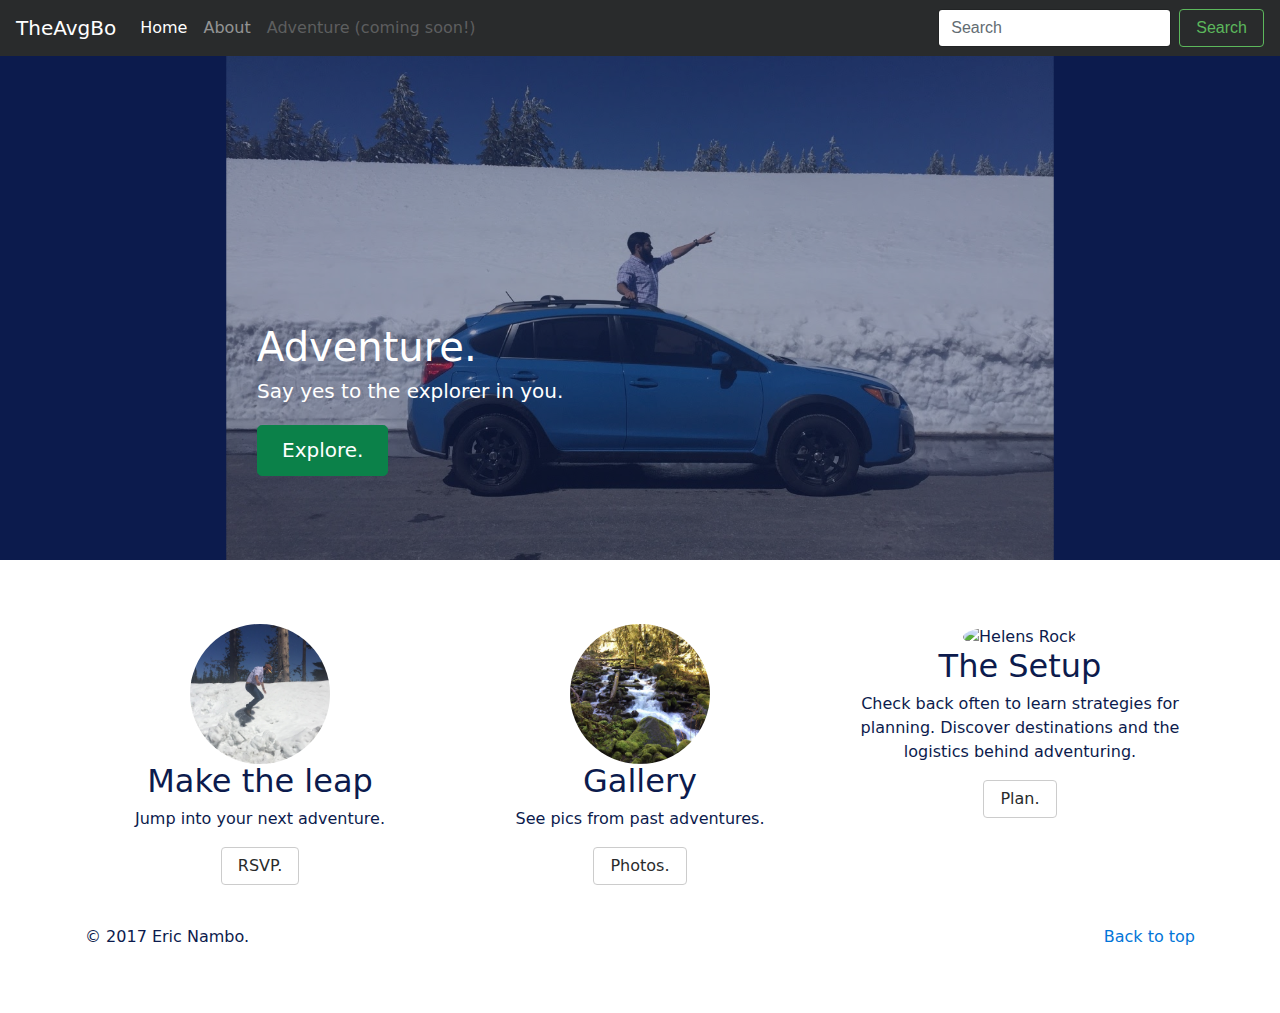
==== index.html @ b81cd7ab "Remove featurettes." ====
<!DOCTYPE html>
<html lang="en">
  <head>
    <meta charset="utf-8">
    <meta name="viewport" content="width=device-width, initial-scale=1, shrink-to-fit=no">
    <meta name="description" content="">
    <meta name="author" content="Eric Nambo">
    <!--Add favicon later
    <link rel="icon" href="../../favicon.ico">
    -->
    <title>The Average Bo</title>

    <!-- Bootstrap core CSS -->
    <link href="css/bootstrap.min.css" rel="stylesheet">

    <!-- Custom styles for this template -->
    <link href="css/carousel.css" rel="stylesheet">

    <!-- Evernote Extension? Not in source
    <style id="style-1-cropbar-clipper">/* Copyright 2014 Evernote Corporation. All rights reserved. */
      .en-markup-crop-options {
        top: 18px !important;
        left: 50% !important;
        margin-left: -100px !important;
        width: 200px !important;
        border: 2px rgba(255,255,255,.38) solid !important;
        border-radius: 4px !important;
      }

      .en-markup-crop-options div div:first-of-type {
        margin-left: 0px !important;
      }
    </style>
    -->
  </head>

  <body>
    <nav class="navbar navbar-toggleable-md navbar-inverse fixed-top bg-inverse">
      <button class="navbar-toggler navbar-toggler-right" type="button" data-toggle="collapse" data-target="#navbarCollapse" aria-controls="navbarCollapse" aria-expanded="false" aria-label="Toggle navigation">
        <span class="navbar-toggler-icon"></span>
      </button>
      <a class="navbar-brand" href="#">TheAvgBo</a>
      <div class="collapse navbar-collapse" id="navbarCollapse">
        <ul class="navbar-nav mr-auto">
          <li class="nav-item active">
            <a class="nav-link" href="#">Home <span class="sr-only">(current)</span></a>
          </li>
          <li class="nav-item">
            <a class="nav-link" href="#">About</a>
          </li>
          <li class="nav-item">
            <a class="nav-link disabled" href="#">Adventure (coming soon!)</a>
          </li>
        </ul>
        <form class="form-inline mt-2 mt-md-0">
          <input class="form-control mr-sm-2" type="text" placeholder="Search">
          <button class="btn btn-outline-success my-2 my-sm-0" type="submit">Search</button>
        </form>
      </div>
    </nav>

    <div role="complementary" id="myCarousel" class="carousel slide" data-ride="carousel">
      <div class="carousel-inner" role="listbox">
        <div class="carousel-item active">
            <img class="first-slide" src="img/snoburucharge.svg" alt="Bo standing through the moonroof of a Suburu pointing foward, gesturing charge.">
          <div class="container">
            <div class="carousel-caption d-none d-md-block text-left">
              <h1>Adventure.</h1>
              <p>Say yes to the explorer in you.</p>
              <p><a class="btn btn-lg btn-primary" href="#" role="button">Explore.</a></p>
            </div>
          </div>
        </div>
      </div>
    </div>
<!--
    <div role="main" id="myCarousel" class="carousel slide" data-ride="carousel">
      <ol class="carousel-indicators">
        <li data-target="#myCarousel" data-slide-to="0" class="active"></li>
        <li data-target="#myCarousel" data-slide-to="1"></li>
        <li data-target="#myCarousel" data-slide-to="2"></li>
      </ol>
      <div class="carousel-inner" role="listbox">
        <div class="carousel-item active">
          <img class="first-slide" src="img/boandhemi.jpg" alt="Bo and his dog Hemi.">
          <div class="container">
            <div class="carousel-caption d-none d-md-block text-left">
              <h1>Explore.</h1>
              <p>Say yes to the explorer in you.</p>
              <p><a class="btn btn-lg btn-primary" href="#" role="button">Adventure.</a></p>
            </div>
          </div>
        </div>
        <div class="carousel-item">
          <img class="second-slide" src="img/snoburucharge.jpg" alt="Bo standing through the moonroof of a Suburu pointing foward, gesturing charge.">
          <div class="container">
            <div class="carousel-caption d-none d-md-block">
              <h1>Crater Lake.</h1>
              <p>Learn about my latest adventure to Crater Lake.</p>
              <p><a class="btn btn-lg btn-primary" href="#" role="button">Learn.</a></p>
            </div>
          </div>
        </div>
        <div class="carousel-item">
          <img class="third-slide" src="img/helensrockbu.jpg" alt="Suburu parked in front of Helen's Rock.">
          <div class="container">
            <div class="carousel-caption d-none d-md-block text-right">
              <h1>Learn.</h1>
              <p>Check back often to learn strategies for planning. Discover destinations and the logistics behind adventuring.</p>
              <p><a class="btn btn-lg btn-primary" href="#" role="button">Plan.</a></p>
            </div>
          </div>
        </div>
      </div>
      <a class="carousel-control-prev" href="#myCarousel" role="button" data-slide="prev">
        <span class="carousel-control-prev-icon" aria-hidden="true"></span>
        <span class="sr-only">Previous</span>
      </a>
      <a class="carousel-control-next" href="#myCarousel" role="button" data-slide="next">
        <span class="carousel-control-next-icon" aria-hidden="true"></span>
        <span class="sr-only">Next</span>
      </a>
    </div>

-->
    <!-- Marketing messaging and featurettes
================================================== -->
    <!-- Wrap the rest of the page in another container to center all the content. -->

    <div class="container marketing" role="main">
      <!-- Three columns of text below the carousel -->
      <div class="row">
        <div class="col-lg-4">
          <img class="rounded-circle" src="img/jumpBo.svg" alt="Bo jumping into a waist high snowbank." width="140" height="140">
          <h2>Make the leap</h2>
          <p>Jump into your next adventure.</p>
          <p><a class="btn btn-secondary" href="#" role="button">RSVP.</a></p>
        </div><!-- /.col-lg-4 -->
        <div class="col-lg-4">
          <img class="rounded-circle" src="img\oneontacreek.svg" alt="Oneonta Creek" width="140" height="140">
          <h2>Gallery</h2>
          <p>See pics from past adventures.</p>
          <p><a class="btn btn-secondary" href="#" role="button">Photos.</a></p>
        </div><!-- /.col-lg-4 -->
        <div class="col-lg-4">
          <img class="rounded-circle" src="img\helensrock.svg" alt="Helens Rock" width="140" height="140">
          <h2>The Setup</h2>
          <p>Check back often to learn strategies for planning. Discover destinations and the logistics behind adventuring.</p>
          <p><a class="btn btn-secondary" href="#" role="button">Plan.</a></p>
        </div><!-- /.col-lg-4 -->
      </div><!-- /.row -->


      <!-- START THE FEATURETTES --

      <hr class="featurette-divider">

      <div class="row featurette">
        <div class="col-md-7">
          <h2 class="featurette-heading">Tag Along. <span class="text-muted">It'll blow your mind.</span></h2>
          <p class="lead">Donec ullamcorper nulla non metus auctor fringilla. Vestibulum id ligula porta felis euismod semper. Praesent commodo cursus magna, vel scelerisque nisl consectetur. Fusce dapibus, tellus ac cursus commodo.</p>
        </div>
        <div class="col-md-5">
          <img class="featurette-image img-fluid mx-auto" data-src="holder.js/500x500/auto" alt="Generic placeholder image">
        </div>
      </div>

      <hr class="featurette-divider">

      <div class="row featurette">
        <div class="col-md-7 push-md-5">
          <h2 class="featurette-heading">Oh yeah, it's that good. <span class="text-muted">See for yourself.</span></h2>
          <p class="lead">Donec ullamcorper nulla non metus auctor fringilla. Vestibulum id ligula porta felis euismod semper. Praesent commodo cursus magna, vel scelerisque nisl consectetur. Fusce dapibus, tellus ac cursus commodo.</p>
        </div>
        <div class="col-md-5 pull-md-7">
          <img class="featurette-image img-fluid mx-auto" data-src="holder.js/500x500/auto" alt="Generic placeholder image">
        </div>
      </div>

      <hr class="featurette-divider">

      <div class="row featurette">
        <div class="col-md-7">
          <h2 class="featurette-heading">And lastly, this one. <span class="text-muted">Checkmate.</span></h2>
          <p class="lead">Donec ullamcorper nulla non metus auctor fringilla. Vestibulum id ligula porta felis euismod semper. Praesent commodo cursus magna, vel scelerisque nisl consectetur. Fusce dapibus, tellus ac cursus commodo.</p>
        </div>
        <div class="col-md-5">
          <img class="featurette-image img-fluid mx-auto" data-src="holder.js/500x500/auto" alt="Generic placeholder image">
        </div>
      </div>

      <hr class="featurette-divider">

      <!-- /END THE FEATURETTES -->


      <!-- FOOTER -->
      <footer>
        <p class="float-right"><a href="#">Back to top</a></p>
        <p>&copy; 2017 Eric Nambo.</p>
      </footer>

    </div><!-- /.container -->


    <!-- Bootstrap core JavaScript
    ================================================== -->
    <!-- Placed at the end of the document so the pages load faster -->
    <script src="https://code.jquery.com/jquery-3.1.1.slim.min.js" integrity="sha384-A7FZj7v+d/sdmMqp/nOQwliLvUsJfDHW+k9Omg/a/EheAdgtzNs3hpfag6Ed950n" crossorigin="anonymous"></script>
    <script>window.jQuery || document.write('<script src="../../assets/js/vendor/jquery.min.js"><\/script>')</script>
    <script src="https://cdnjs.cloudflare.com/ajax/libs/tether/1.4.0/js/tether.min.js" integrity="sha384-DztdAPBWPRXSA/3eYEEUWrWCy7G5KFbe8fFjk5JAIxUYHKkDx6Qin1DkWx51bBrb" crossorigin="anonymous"></script>
    <script src="../../dist/js/bootstrap.min.js"></script>
    <!-- IE10 viewport hack for Surface/desktop Windows 8 bug -->
    <script src="../../assets/js/ie10-viewport-bug-workaround.js"></script>
  </body>
</html>
---- css/carousel.css ----
/* template recieved from https://v4-alpha.getbootstrap.com/examples/carousel/ */

/* GLOBAL STYLES
-------------------------------------------------- */
/* Padding below the footer and lighter body text */

body {
  padding-top: 3rem;
  padding-bottom: 3rem;
  color: #0C1B4D;
}

.btn-primary {
  color: #fff;
  background-color: #0b8149;
  border-color: #0b8149;
}

.btn-primary:hover {
  color: #fff;
  background-color: #006A37;
  border-color: #006A37;
}


/* CUSTOMIZE THE CAROUSEL
-------------------------------------------------- */

/* Carousel base class */
.carousel {
  margin-bottom: 4rem;
  height: 100%;
  color: rgba(255, 255, 255);
}
/* Since positioning the image, we need to help out the caption */
.carousel-caption {
  z-index: 10;
  bottom: 3rem;
  color: rgba(255, 255, 255, 1);
/*
  background: rgba(90, 90, 90, 0.7);
*/
  padding: 1rem;
}

/* Declare heights because of positioning of img element */
.carousel-item {
  height: 32rem;
  background-color: #0C1B4D;
}
.carousel-item > img {
  position: absolute;
  top: 0;
  left: 0;
  min-width: 100%;
  height: 32rem;
  opacity: 0.6;
}


/* MARKETING CONTENT
-------------------------------------------------- */

/* Center align the text within the three columns below the carousel */
.marketing .col-lg-4 {
  margin-bottom: 1.5rem;
  text-align: center;
}
.marketing h2 {
  font-weight: normal;
}
.marketing .col-lg-4 p {
  margin-right: .75rem;
  margin-left: .75rem;
}


/* Featurettes
------------------------- */

.featurette-divider {
  margin: 5rem 0; /* Space out the Bootstrap <hr> more */
}

/* Thin out the marketing headings */
.featurette-heading {
  font-weight: 300;
  line-height: 1;
  letter-spacing: -.05rem;
}


/* RESPONSIVE CSS
-------------------------------------------------- */

@media (min-width: 40em) {
  /* Bump up size of carousel content */
  .carousel-caption p {
    margin-bottom: 1.25rem;
    font-size: 1.25rem;
    line-height: 1.4;
  }

  .featurette-heading {
    font-size: 50px;
  }
}

@media (min-width: 62em) {
  .featurette-heading {
    margin-top: 7rem;
  }
}
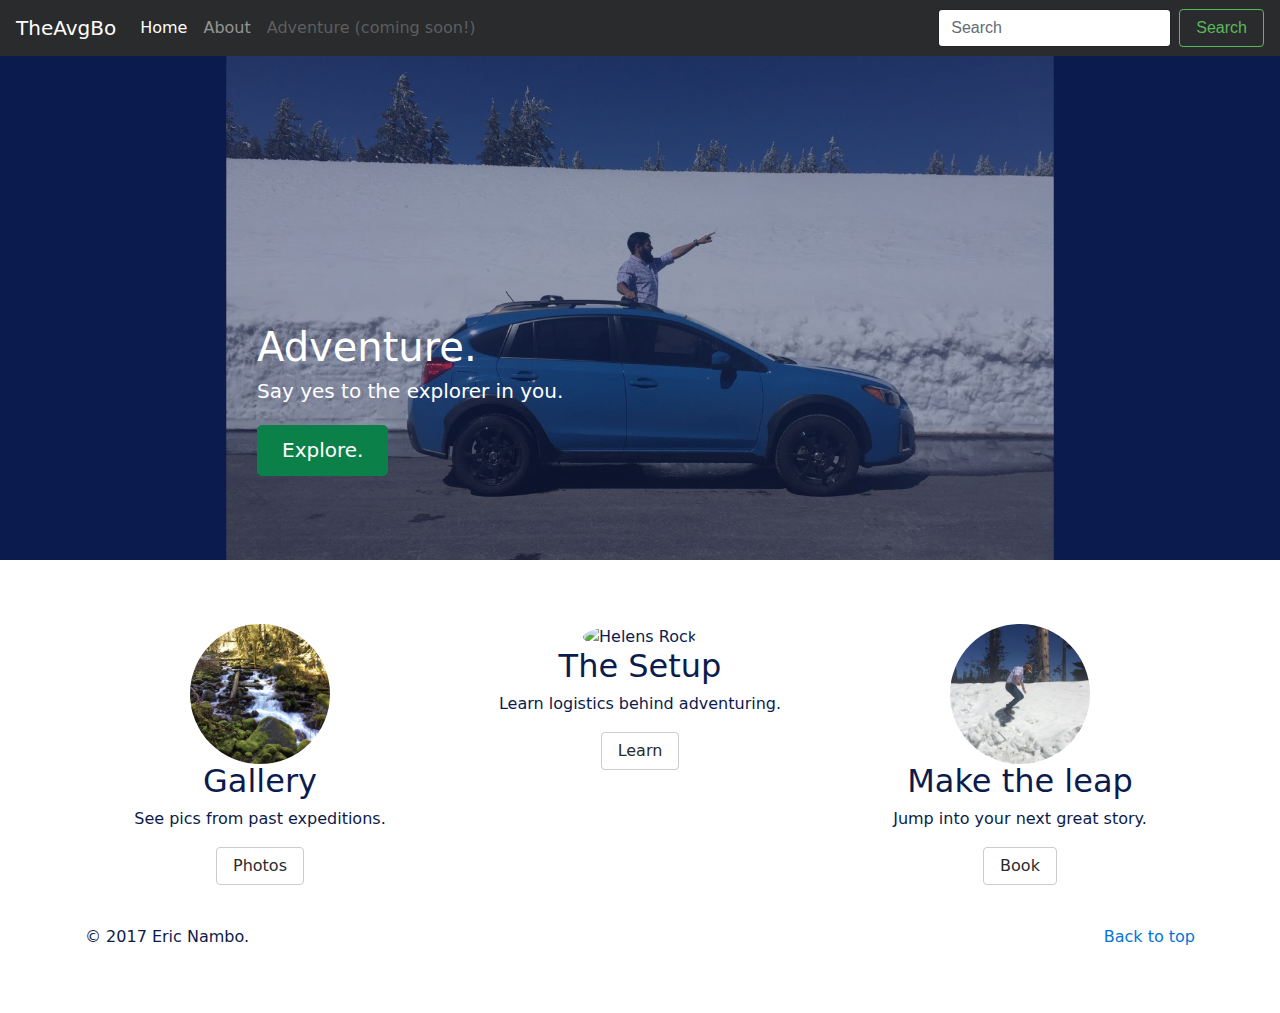
==== commit 809d9ae2: "Revise index.html/ .rounded-circl > img p" ====
--- a/index.html
+++ b/index.html
@@ -15,23 +15,6 @@
 
     <!-- Custom styles for this template -->
     <link href="css/carousel.css" rel="stylesheet">
-
-    <!-- Evernote Extension? Not in source
-    <style id="style-1-cropbar-clipper">/* Copyright 2014 Evernote Corporation. All rights reserved. */
-      .en-markup-crop-options {
-        top: 18px !important;
-        left: 50% !important;
-        margin-left: -100px !important;
-        width: 200px !important;
-        border: 2px rgba(255,255,255,.38) solid !important;
-        border-radius: 4px !important;
-      }
-
-      .en-markup-crop-options div div:first-of-type {
-        margin-left: 0px !important;
-      }
-    </style>
-    -->
   </head>
 
   <body>
@@ -59,6 +42,8 @@
       </div>
     </nav>
 
+<!-- -- END OF NAV-- -->
+
     <div role="complementary" id="myCarousel" class="carousel slide" data-ride="carousel">
       <div class="carousel-inner" role="listbox">
         <div class="carousel-item active">
@@ -131,22 +116,22 @@
       <!-- Three columns of text below the carousel -->
       <div class="row">
         <div class="col-lg-4">
-          <img class="rounded-circle" src="img/jumpBo.svg" alt="Bo jumping into a waist high snowbank." width="140" height="140">
-          <h2>Make the leap</h2>
-          <p>Jump into your next adventure.</p>
-          <p><a class="btn btn-secondary" href="#" role="button">RSVP.</a></p>
-        </div><!-- /.col-lg-4 -->
-        <div class="col-lg-4">
           <img class="rounded-circle" src="img\oneontacreek.svg" alt="Oneonta Creek" width="140" height="140">
           <h2>Gallery</h2>
-          <p>See pics from past adventures.</p>
-          <p><a class="btn btn-secondary" href="#" role="button">Photos.</a></p>
+          <p>See pics from past expeditions.</p>
+          <p><a class="btn btn-secondary" href="#" role="button">Photos</a></p>
         </div><!-- /.col-lg-4 -->
         <div class="col-lg-4">
           <img class="rounded-circle" src="img\helensrock.svg" alt="Helens Rock" width="140" height="140">
           <h2>The Setup</h2>
-          <p>Check back often to learn strategies for planning. Discover destinations and the logistics behind adventuring.</p>
-          <p><a class="btn btn-secondary" href="#" role="button">Plan.</a></p>
+          <p>Learn logistics behind adventuring.</p>
+          <p><a class="btn btn-secondary" href="#" role="button">Learn</a></p>
+        </div><!-- /.col-lg-4 -->
+        <div class="col-lg-4">
+          <img class="rounded-circle" src="img/jumpBo.svg" alt="Bo jumping into a waist high snowbank." width="140" height="140">
+          <h2>Make the leap</h2>
+          <p>Jump into your next great story.</p>
+          <p><a class="btn btn-secondary" href="#" role="button">Book</a></p>
         </div><!-- /.col-lg-4 -->
       </div><!-- /.row -->
 
@@ -209,7 +194,7 @@
     <script src="https://code.jquery.com/jquery-3.1.1.slim.min.js" integrity="sha384-A7FZj7v+d/sdmMqp/nOQwliLvUsJfDHW+k9Omg/a/EheAdgtzNs3hpfag6Ed950n" crossorigin="anonymous"></script>
     <script>window.jQuery || document.write('<script src="../../assets/js/vendor/jquery.min.js"><\/script>')</script>
     <script src="https://cdnjs.cloudflare.com/ajax/libs/tether/1.4.0/js/tether.min.js" integrity="sha384-DztdAPBWPRXSA/3eYEEUWrWCy7G5KFbe8fFjk5JAIxUYHKkDx6Qin1DkWx51bBrb" crossorigin="anonymous"></script>
-    <script src="../../dist/js/bootstrap.min.js"></script>
+    <script src="js/bootstrap.min.js"></script>
     <!-- IE10 viewport hack for Surface/desktop Windows 8 bug -->
     <script src="../../assets/js/ie10-viewport-bug-workaround.js"></script>
   </body>
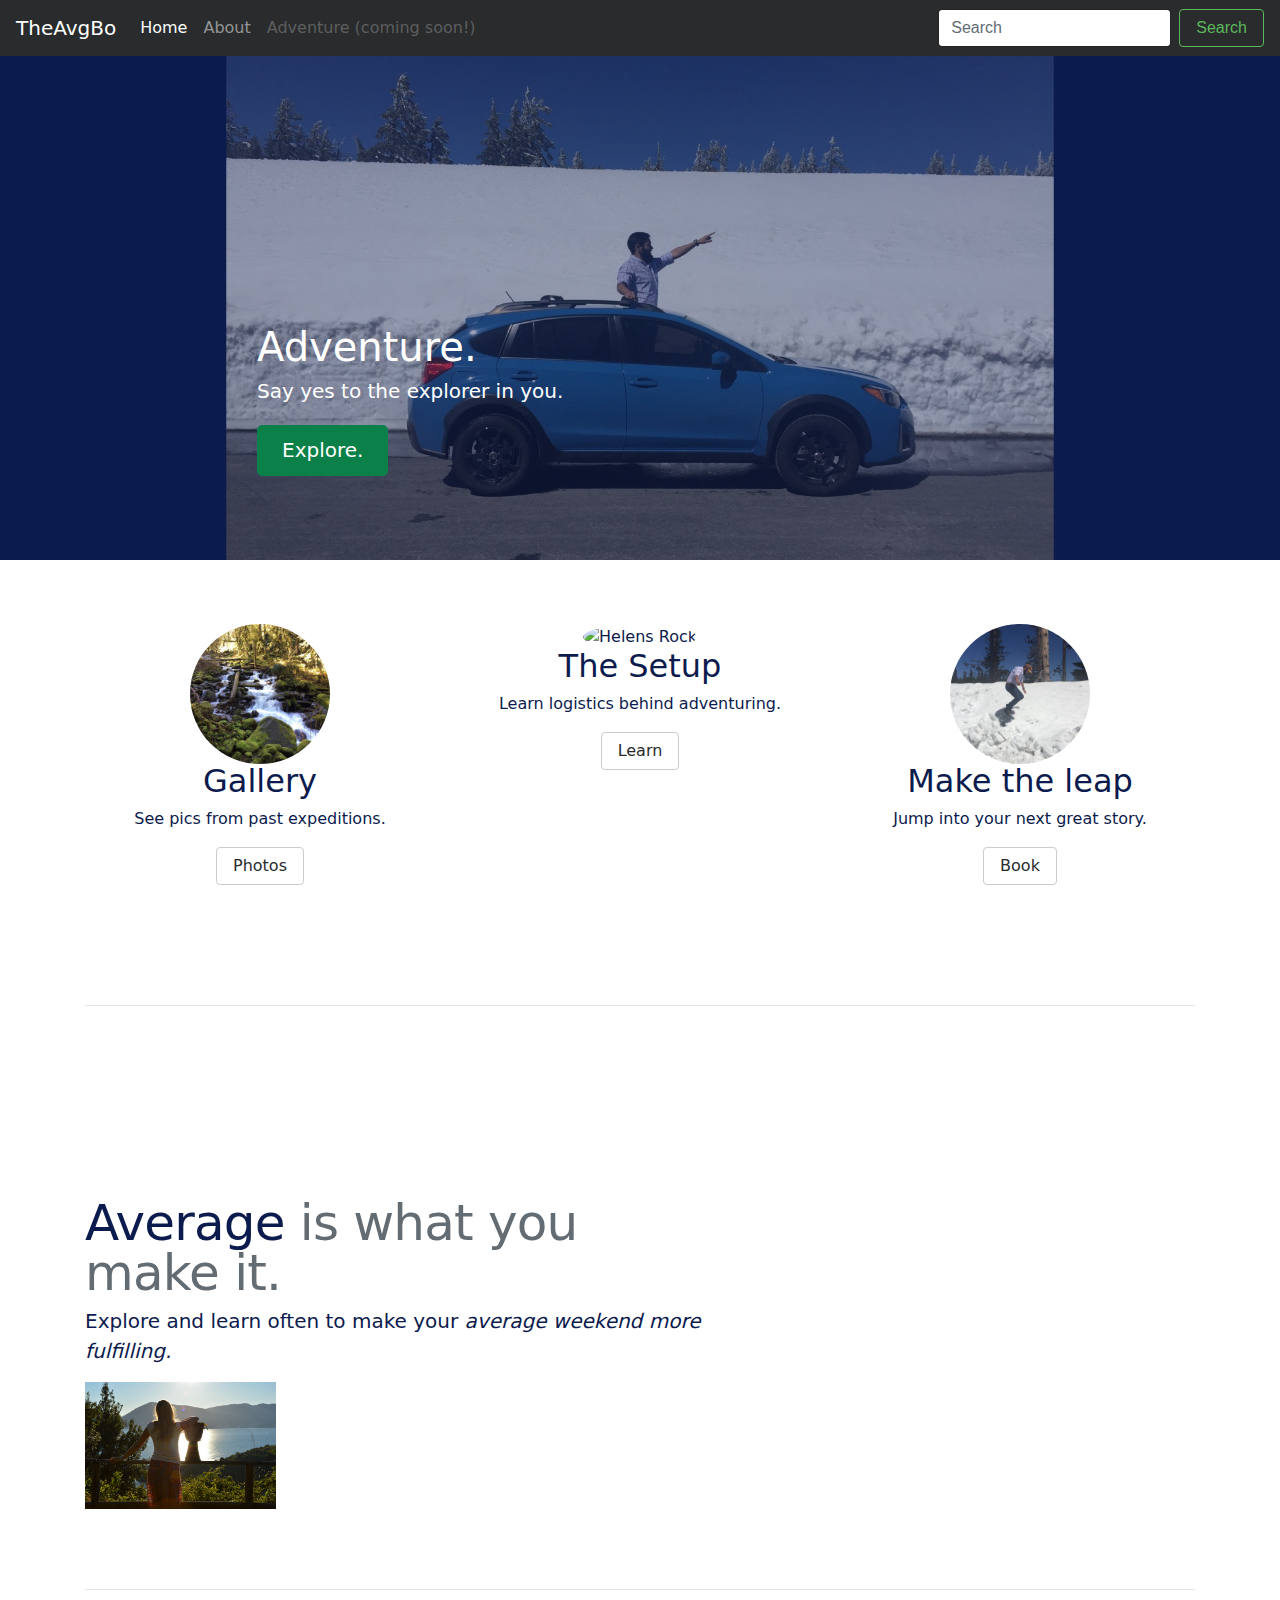
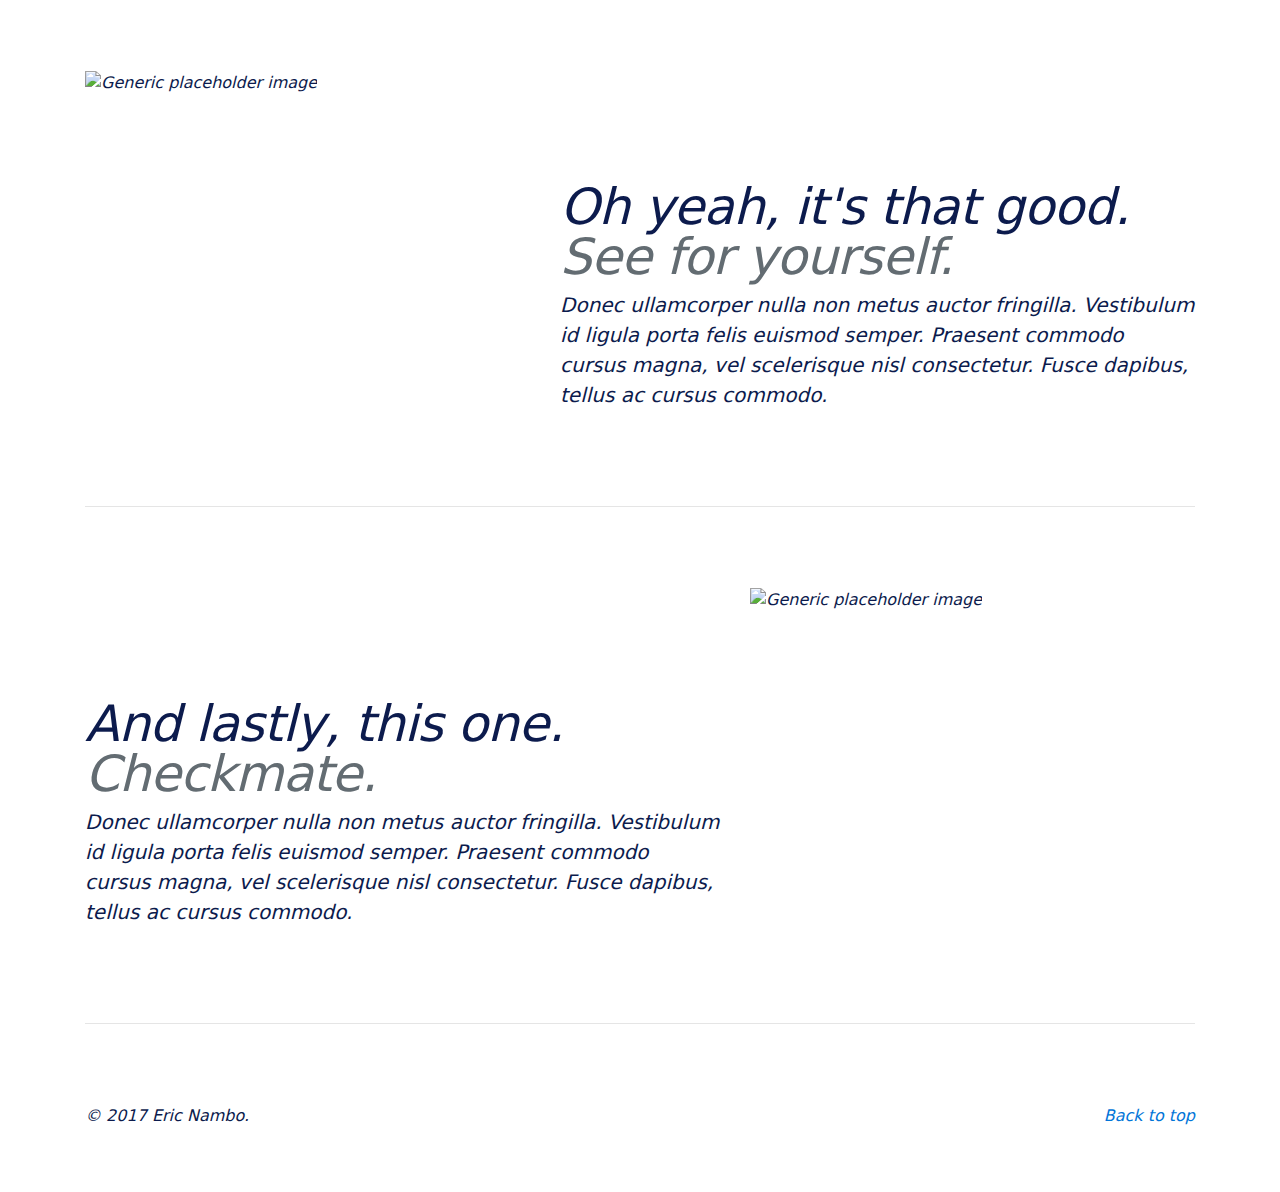
==== commit ae9fa401: "Add Featurette components" ====
--- a/index.html
+++ b/index.html
@@ -136,17 +136,17 @@
       </div><!-- /.row -->
 
 
-      <!-- START THE FEATURETTES --
+      <!-- START THE FEATURETTES -->
 
       <hr class="featurette-divider">
 
       <div class="row featurette">
         <div class="col-md-7">
-          <h2 class="featurette-heading">Tag Along. <span class="text-muted">It'll blow your mind.</span></h2>
-          <p class="lead">Donec ullamcorper nulla non metus auctor fringilla. Vestibulum id ligula porta felis euismod semper. Praesent commodo cursus magna, vel scelerisque nisl consectetur. Fusce dapibus, tellus ac cursus commodo.</p>
+          <h2 class="featurette-heading">Average <span class="text-muted">is what you make it.</span></h2>
+          <p class="lead">Explore and learn often to make your <em>average<em> weekend more fulfilling.</p>
         </div>
         <div class="col-md-5">
-          <img class="featurette-image img-fluid mx-auto" data-src="holder.js/500x500/auto" alt="Generic placeholder image">
+          <img class="featurette-image img-fluid mx-auto" src="img/reflectingwoman.jpg" alt="Woman in flowing sundress looking at a mountain vista from a balcony at sunset." width="500" height="500">
         </div>
       </div>
 
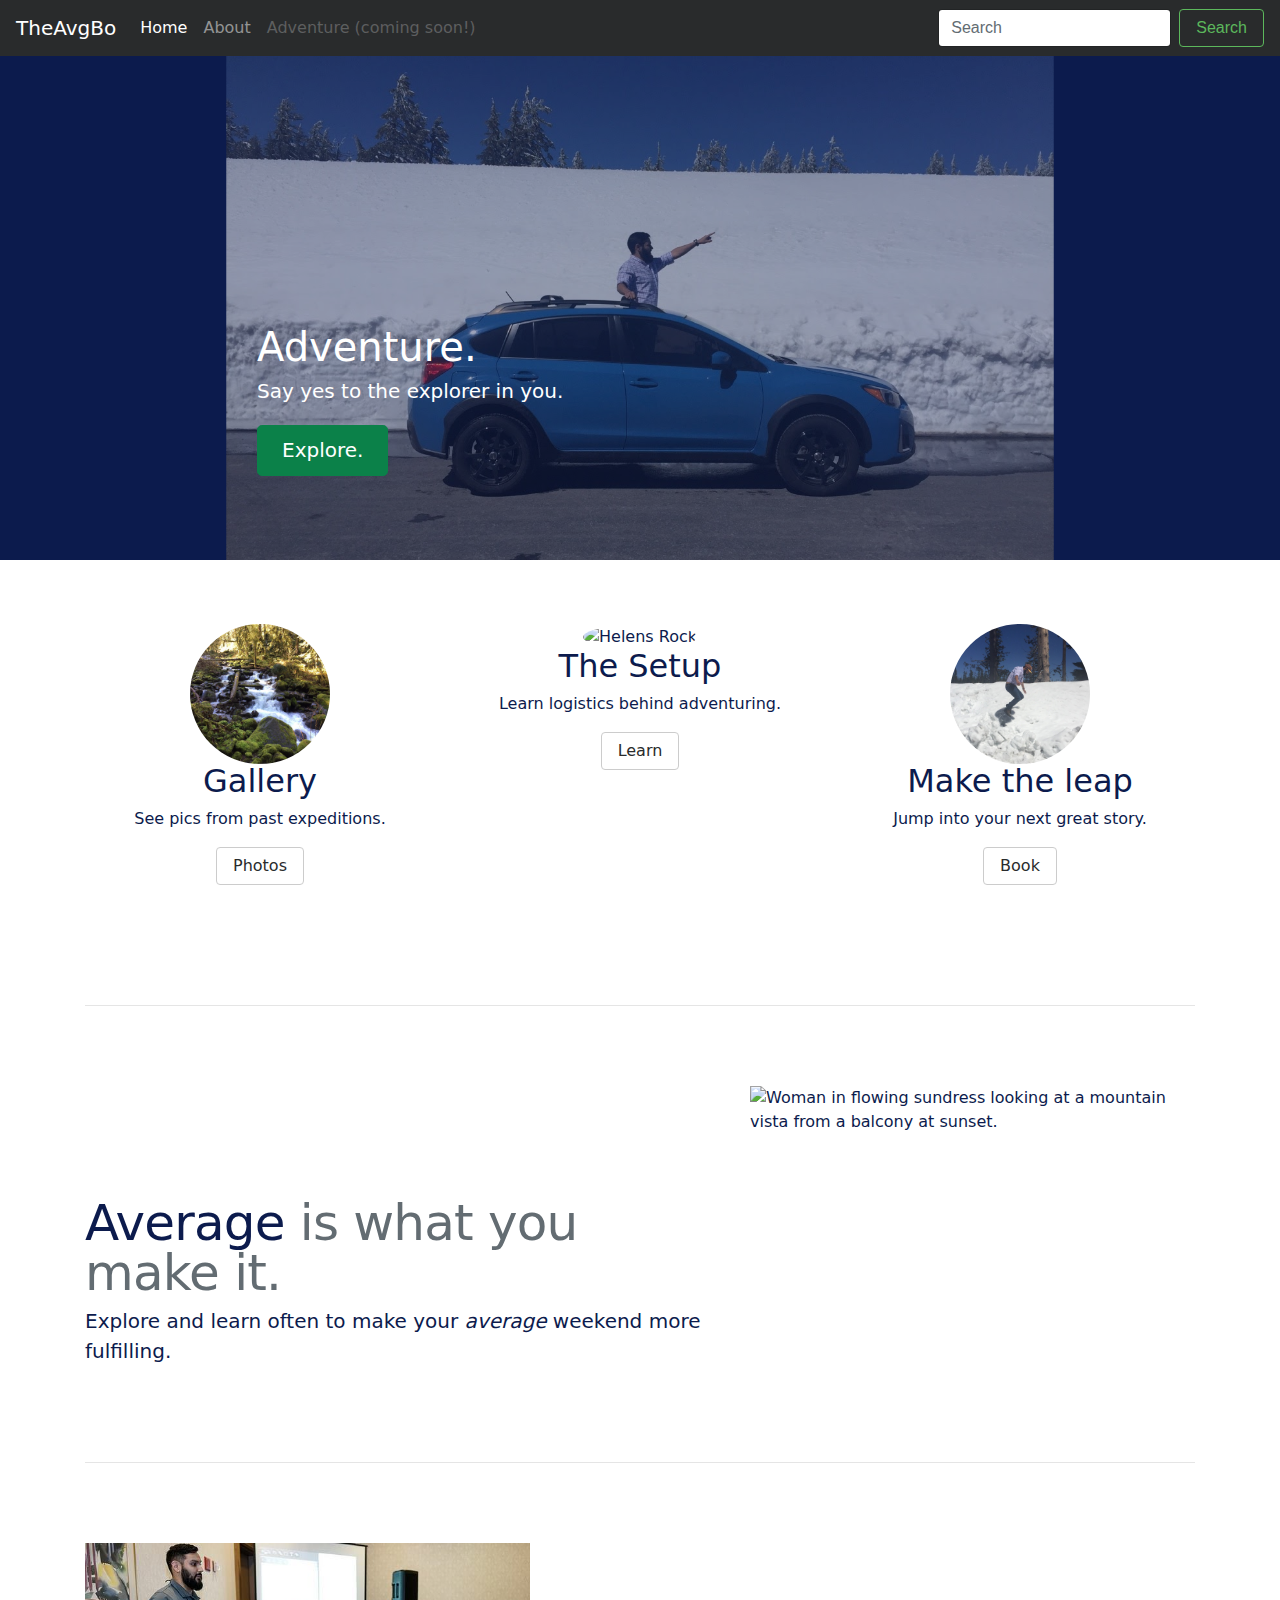
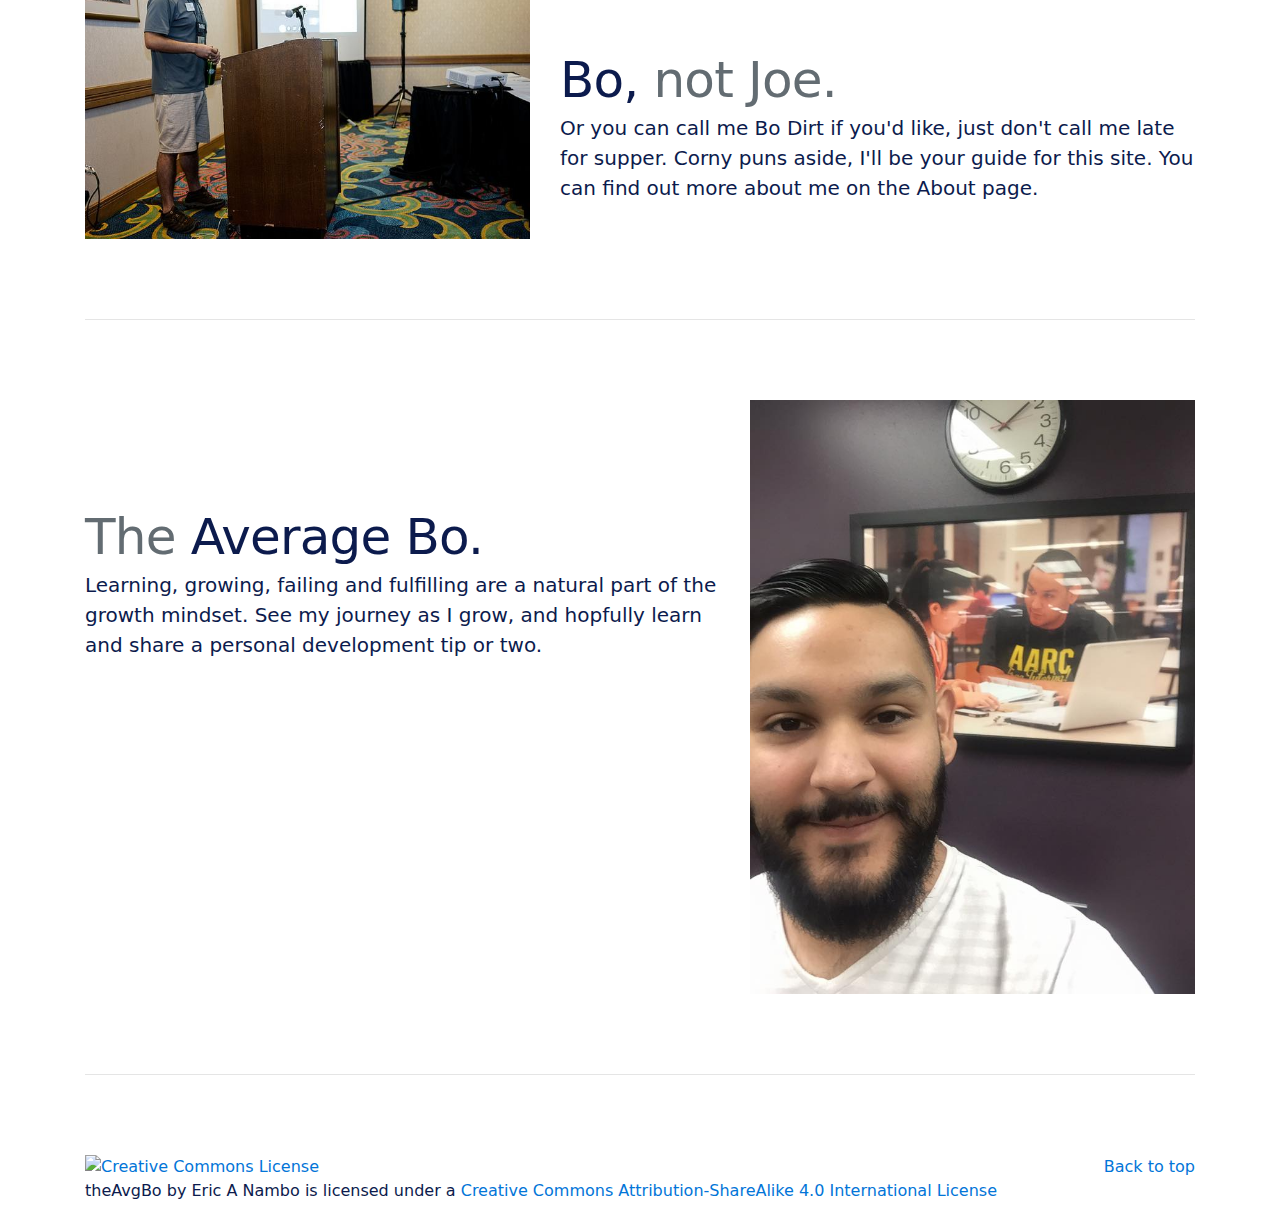
==== commit 8cfb1ac2: "Add img/growingBo.jpg and /presentorBo.jpg; Edit index.html Featurettes" ====
--- a/index.html
+++ b/index.html
@@ -143,10 +143,10 @@
       <div class="row featurette">
         <div class="col-md-7">
           <h2 class="featurette-heading">Average <span class="text-muted">is what you make it.</span></h2>
-          <p class="lead">Explore and learn often to make your <em>average<em> weekend more fulfilling.</p>
+          <p class="lead">Explore and learn often to make your <em>average</em> weekend more fulfilling.</p>
         </div>
         <div class="col-md-5">
-          <img class="featurette-image img-fluid mx-auto" src="img/reflectingwoman.jpg" alt="Woman in flowing sundress looking at a mountain vista from a balcony at sunset." width="500" height="500">
+          <img class="featurette-image img-fluid mx-auto" src="img/reflectingwoman.svg" alt="Woman in flowing sundress looking at a mountain vista from a balcony at sunset.">
         </div>
       </div>
 
@@ -154,11 +154,11 @@
 
       <div class="row featurette">
         <div class="col-md-7 push-md-5">
-          <h2 class="featurette-heading">Oh yeah, it's that good. <span class="text-muted">See for yourself.</span></h2>
-          <p class="lead">Donec ullamcorper nulla non metus auctor fringilla. Vestibulum id ligula porta felis euismod semper. Praesent commodo cursus magna, vel scelerisque nisl consectetur. Fusce dapibus, tellus ac cursus commodo.</p>
+          <h2 class="featurette-heading">Bo, <span class="text-muted">not Joe.</span></h2>
+          <p class="lead">Or you can call me Bo Dirt if you'd like, just don't call me late for supper. Corny puns aside, I'll be your guide for this site. You can find out more about me on the About page.</p>
         </div>
         <div class="col-md-5 pull-md-7">
-          <img class="featurette-image img-fluid mx-auto" data-src="holder.js/500x500/auto" alt="Generic placeholder image">
+          <img class="featurette-image img-fluid mx-auto" src="img/presenterBo.jpg" alt="Bo presenting at a conference.">
         </div>
       </div>
 
@@ -166,11 +166,11 @@
 
       <div class="row featurette">
         <div class="col-md-7">
-          <h2 class="featurette-heading">And lastly, this one. <span class="text-muted">Checkmate.</span></h2>
-          <p class="lead">Donec ullamcorper nulla non metus auctor fringilla. Vestibulum id ligula porta felis euismod semper. Praesent commodo cursus magna, vel scelerisque nisl consectetur. Fusce dapibus, tellus ac cursus commodo.</p>
+          <h2 class="featurette-heading"><span class="text-muted">The</span> Average Bo.</h2>
+          <p class="lead">Learning, growing, failing and fulfilling are a natural part of the growth mindset. See my journey as I grow, and hopfully learn and share a personal development tip or two.</p>
         </div>
         <div class="col-md-5">
-          <img class="featurette-image img-fluid mx-auto" data-src="holder.js/500x500/auto" alt="Generic placeholder image">
+          <img class="featurette-image img-fluid mx-auto" src="img/growingBo.jpg" alt="Bo takes a selfie with picture of himself tutoring during his freshman year if college.">
         </div>
       </div>
 
@@ -182,7 +182,7 @@
       <!-- FOOTER -->
       <footer>
         <p class="float-right"><a href="#">Back to top</a></p>
-        <p>&copy; 2017 Eric Nambo.</p>
+        <p class="float-left"><a rel="license" href='http://creativecommons.org/licenses/by-sa/4.0/'><img alt='Creative Commons License' style='border-width:0' src='https://i.creativecommons.org/l/by-sa/4.0/80x15.png' /></a><br /><span xmlns:dct='http://purl.org/dc/terms/' property='dct:title'>theAvgBo</span> by <span xmlns:cc='http://creativecommons.org/ns#' property='cc:attributionName'>Eric A Nambo</span> is licensed under a <a rel='license' href='http://creativecommons.org/licenses/by-sa/4.0/ '> Creative Commons Attribution-ShareAlike 4.0 International License </a></p>
       </footer>
 
     </div><!-- /.container -->
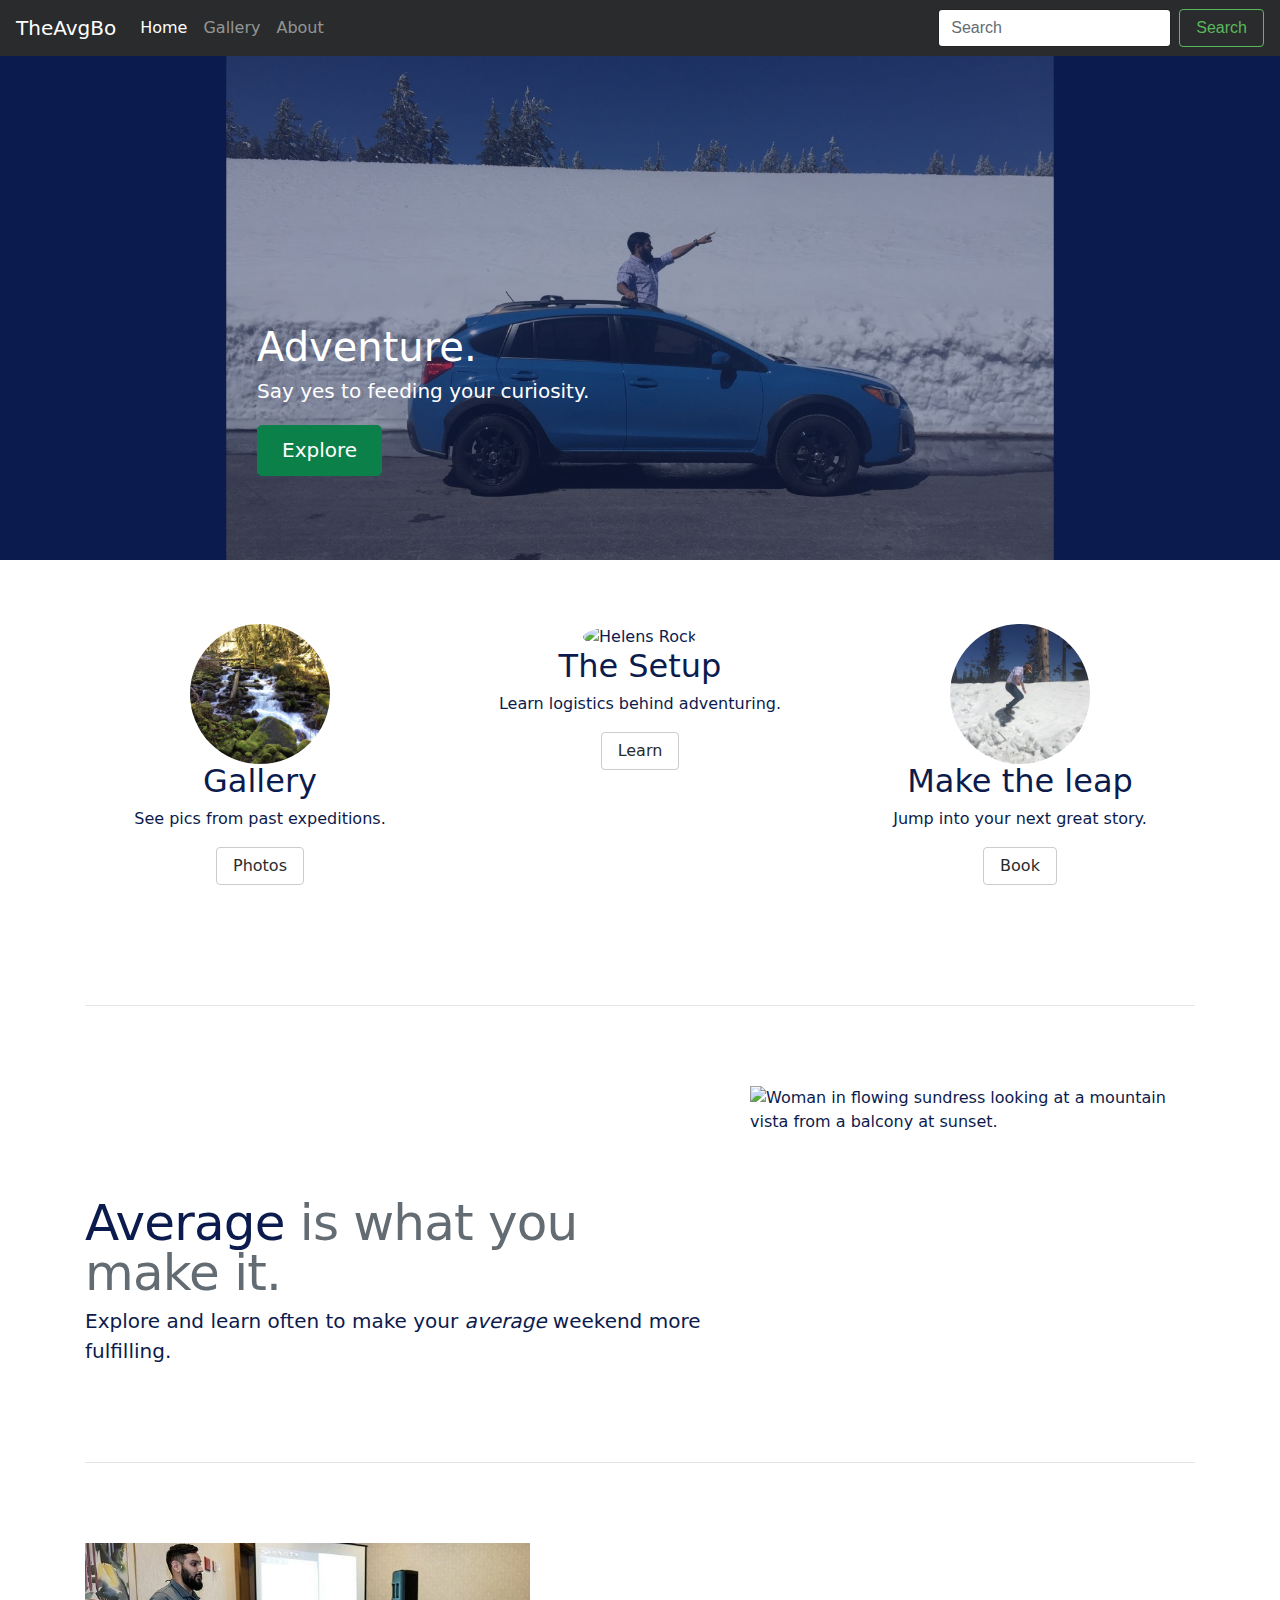
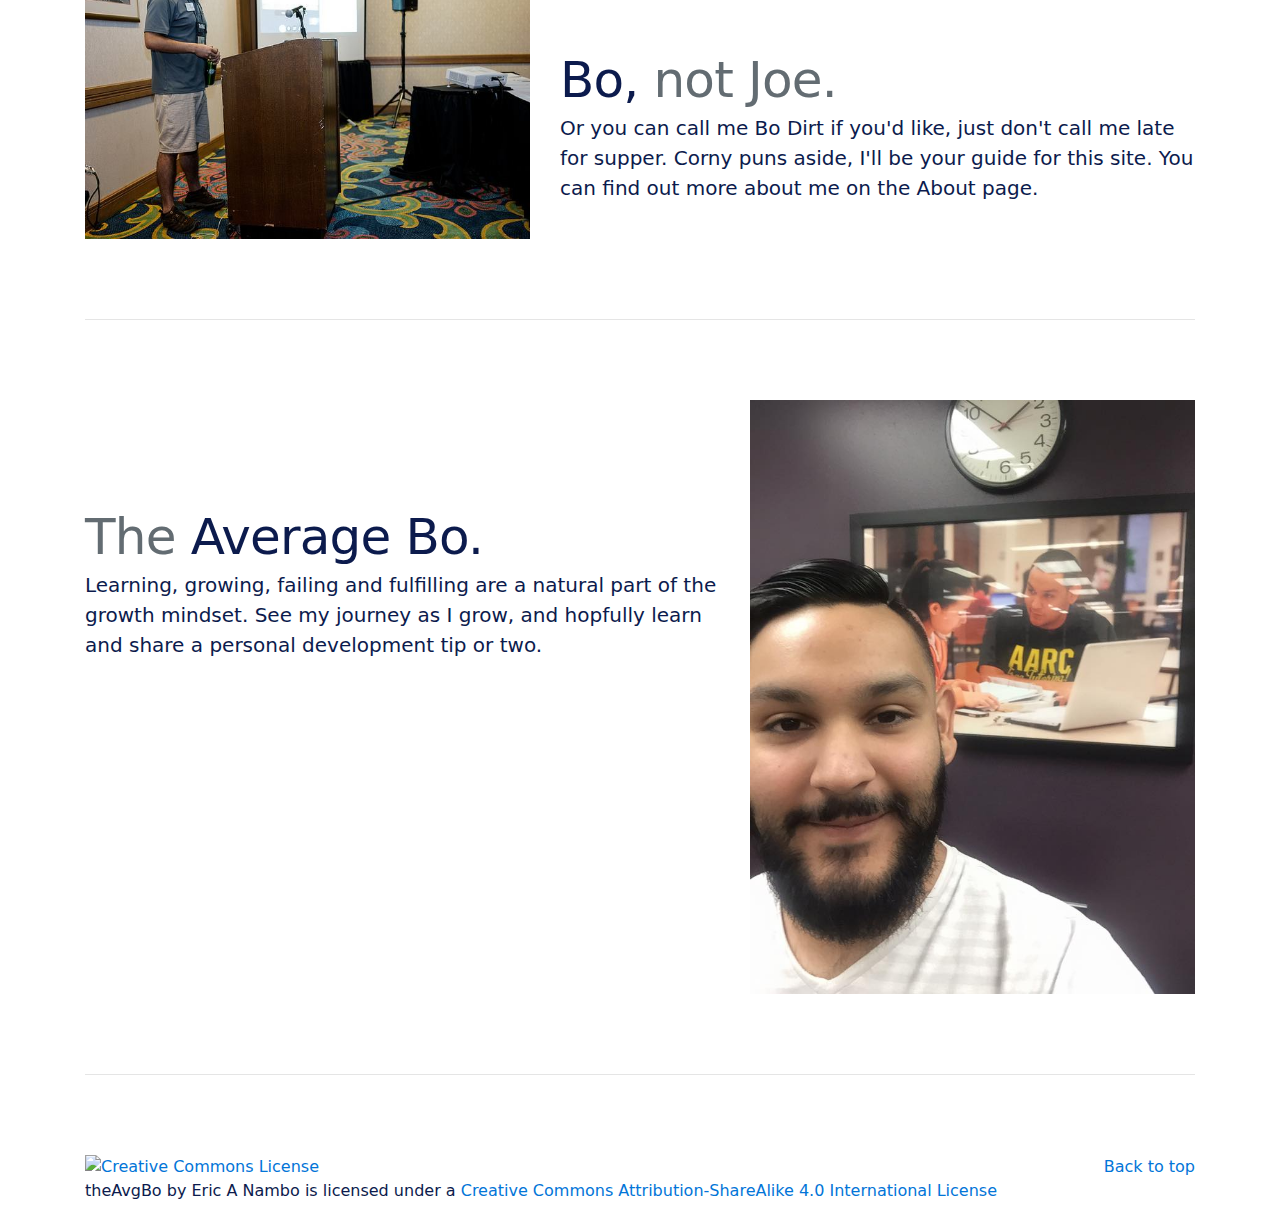
==== commit 1262fed6: "Add link to google photo album." ====
--- a/index.html
+++ b/index.html
@@ -29,10 +29,10 @@
             <a class="nav-link" href="#">Home <span class="sr-only">(current)</span></a>
           </li>
           <li class="nav-item">
-            <a class="nav-link" href="#">About</a>
+            <a class="nav-link" href="gallery.html">Gallery</a>
           </li>
           <li class="nav-item">
-            <a class="nav-link disabled" href="#">Adventure (coming soon!)</a>
+            <a class="nav-link" href="errorpage.html">About</a>
           </li>
         </ul>
         <form class="form-inline mt-2 mt-md-0">
@@ -51,8 +51,8 @@
           <div class="container">
             <div class="carousel-caption d-none d-md-block text-left">
               <h1>Adventure.</h1>
-              <p>Say yes to the explorer in you.</p>
-              <p><a class="btn btn-lg btn-primary" href="#" role="button">Explore.</a></p>
+              <p>Say yes to feeding your curiosity.</p>
+              <p><a class="btn btn-lg btn-primary" href="errorpage.html" role="button">Explore</a></p>
             </div>
           </div>
         </div>
@@ -125,13 +125,13 @@
           <img class="rounded-circle" src="img\helensrock.svg" alt="Helens Rock" width="140" height="140">
           <h2>The Setup</h2>
           <p>Learn logistics behind adventuring.</p>
-          <p><a class="btn btn-secondary" href="#" role="button">Learn</a></p>
+          <p><a class="btn btn-secondary" href="errorpage.html" role="button">Learn</a></p>
         </div><!-- /.col-lg-4 -->
         <div class="col-lg-4">
           <img class="rounded-circle" src="img/jumpBo.svg" alt="Bo jumping into a waist high snowbank." width="140" height="140">
           <h2>Make the leap</h2>
           <p>Jump into your next great story.</p>
-          <p><a class="btn btn-secondary" href="#" role="button">Book</a></p>
+          <p><a class="btn btn-secondary" href="errorpage.html" role="button">Book</a></p>
         </div><!-- /.col-lg-4 -->
       </div><!-- /.row -->
 
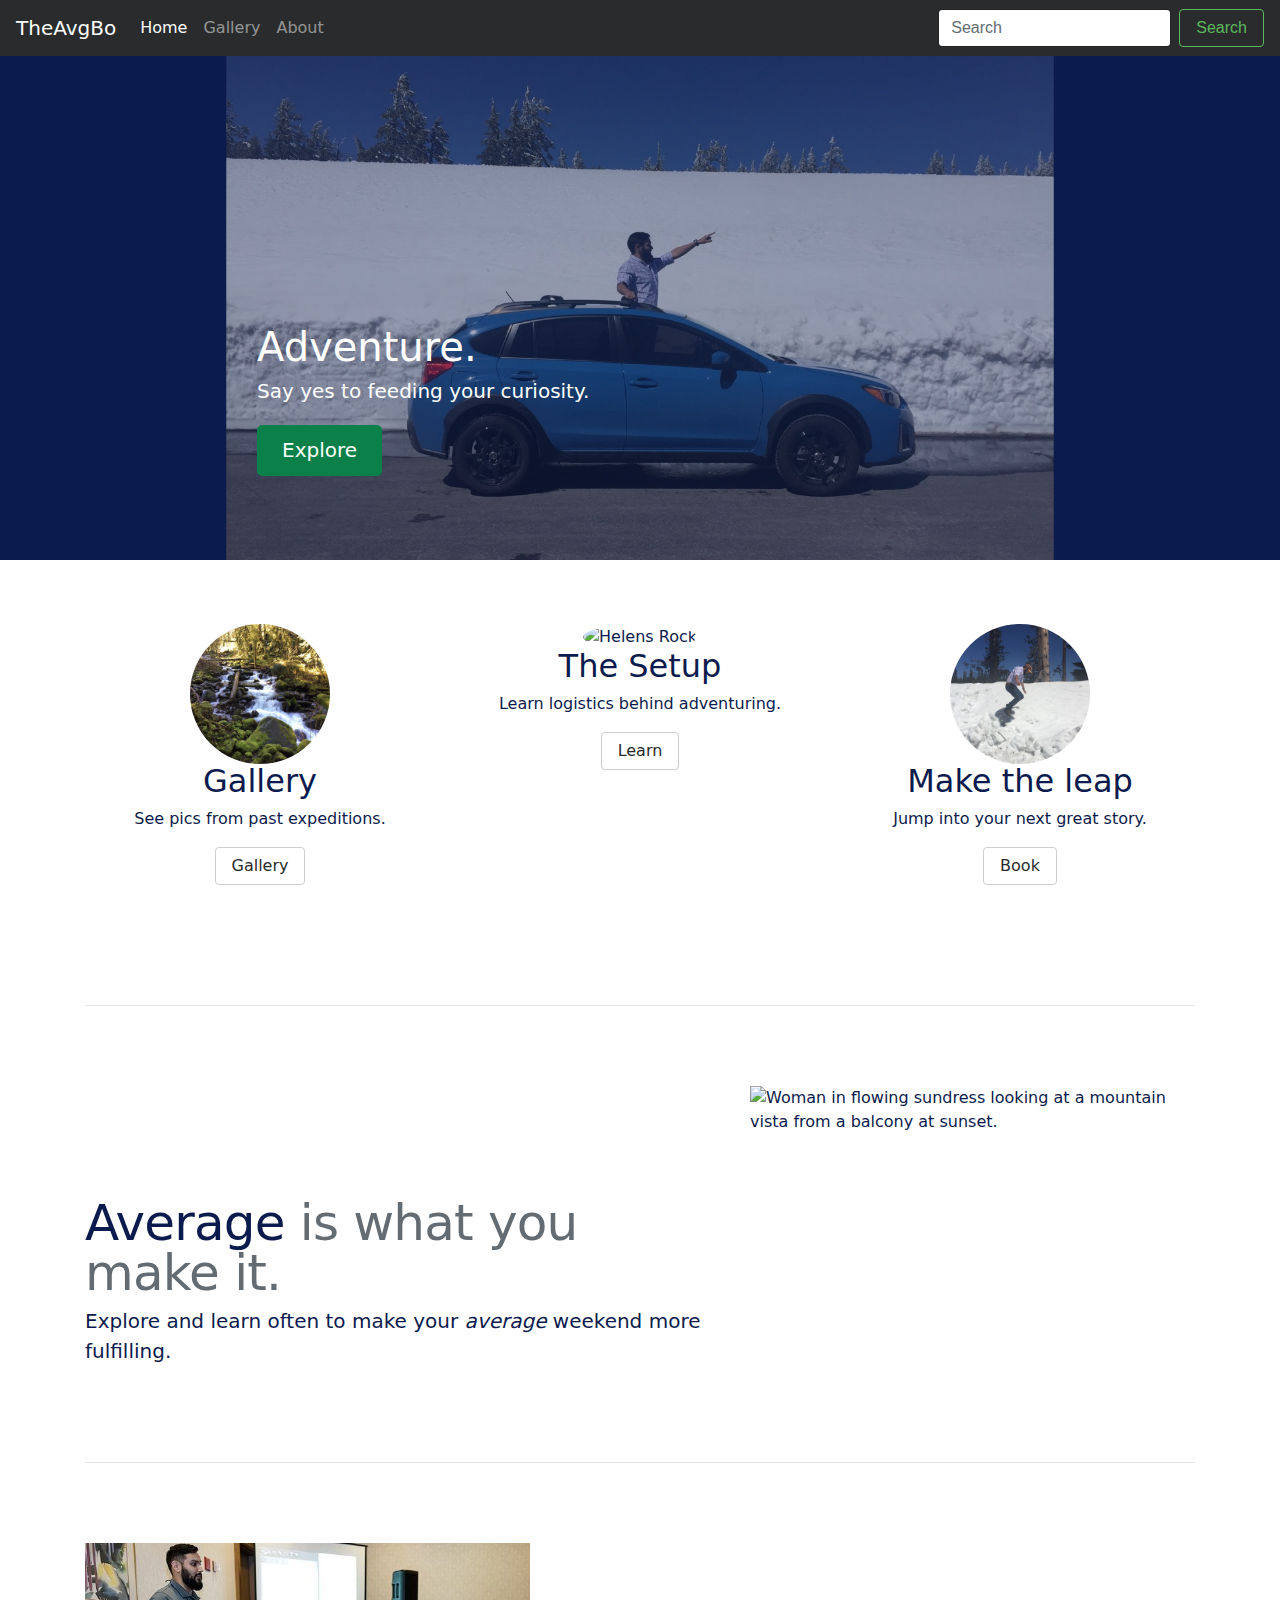
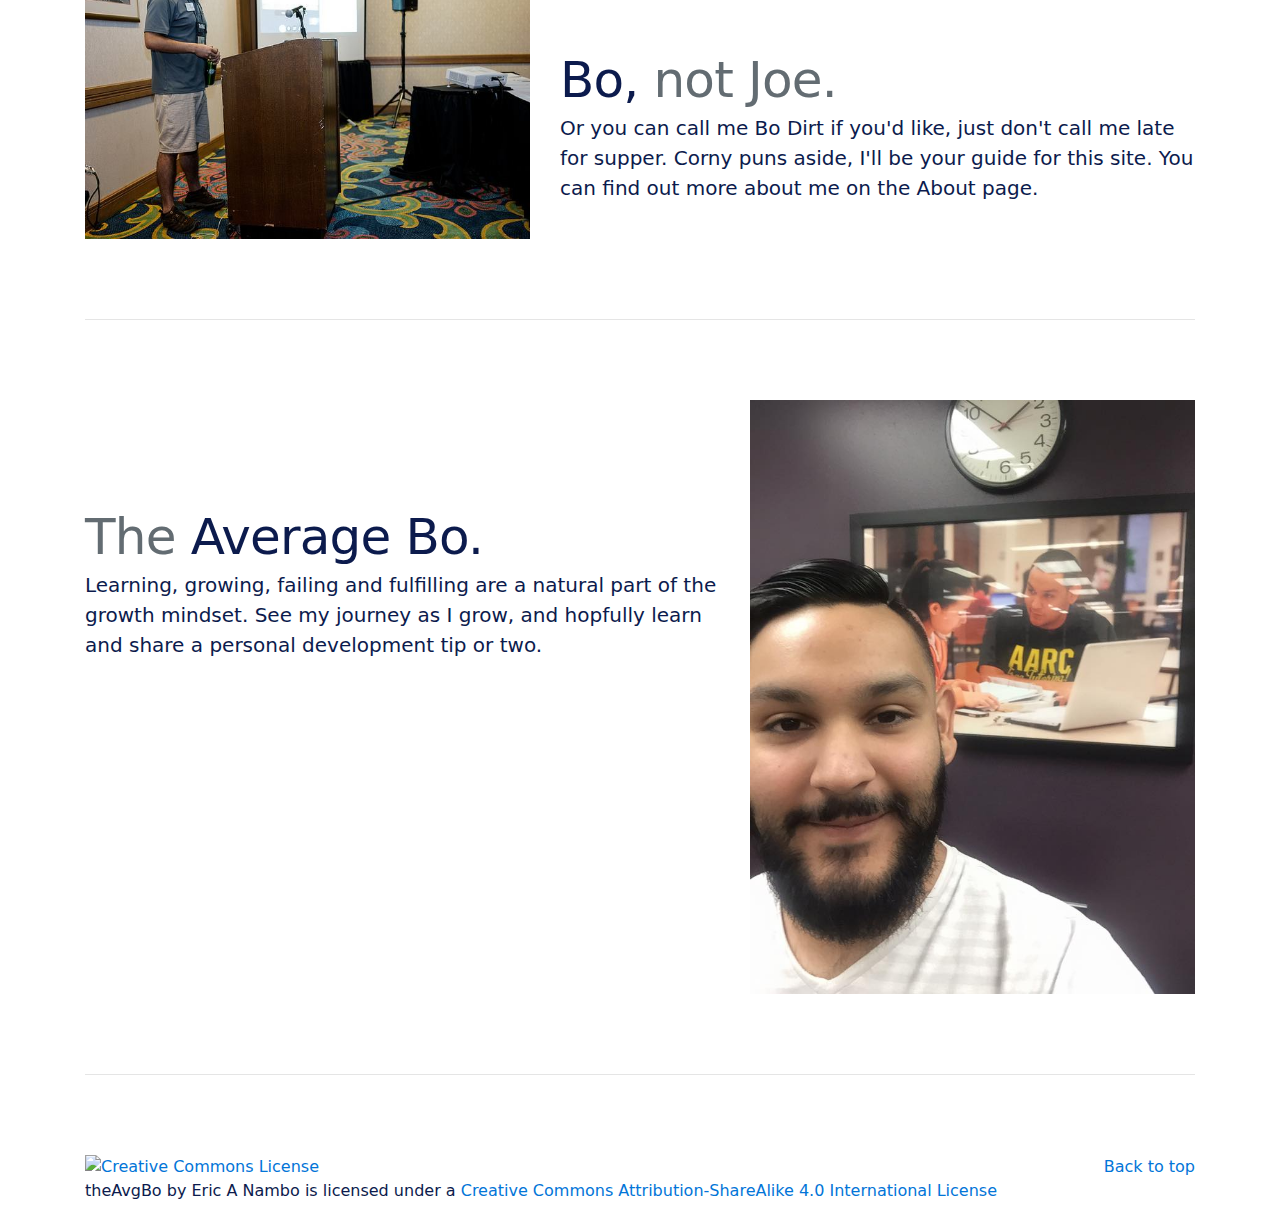
==== commit 6ee2a742: "Fix bitBo-sad.svg" ====
--- a/index.html
+++ b/index.html
@@ -119,7 +119,7 @@
           <img class="rounded-circle" src="img\oneontacreek.svg" alt="Oneonta Creek" width="140" height="140">
           <h2>Gallery</h2>
           <p>See pics from past expeditions.</p>
-          <p><a class="btn btn-secondary" href="#" role="button">Photos</a></p>
+          <p><a class="btn btn-secondary" href="#" role="button">Gallery</a></p>
         </div><!-- /.col-lg-4 -->
         <div class="col-lg-4">
           <img class="rounded-circle" src="img\helensrock.svg" alt="Helens Rock" width="140" height="140">
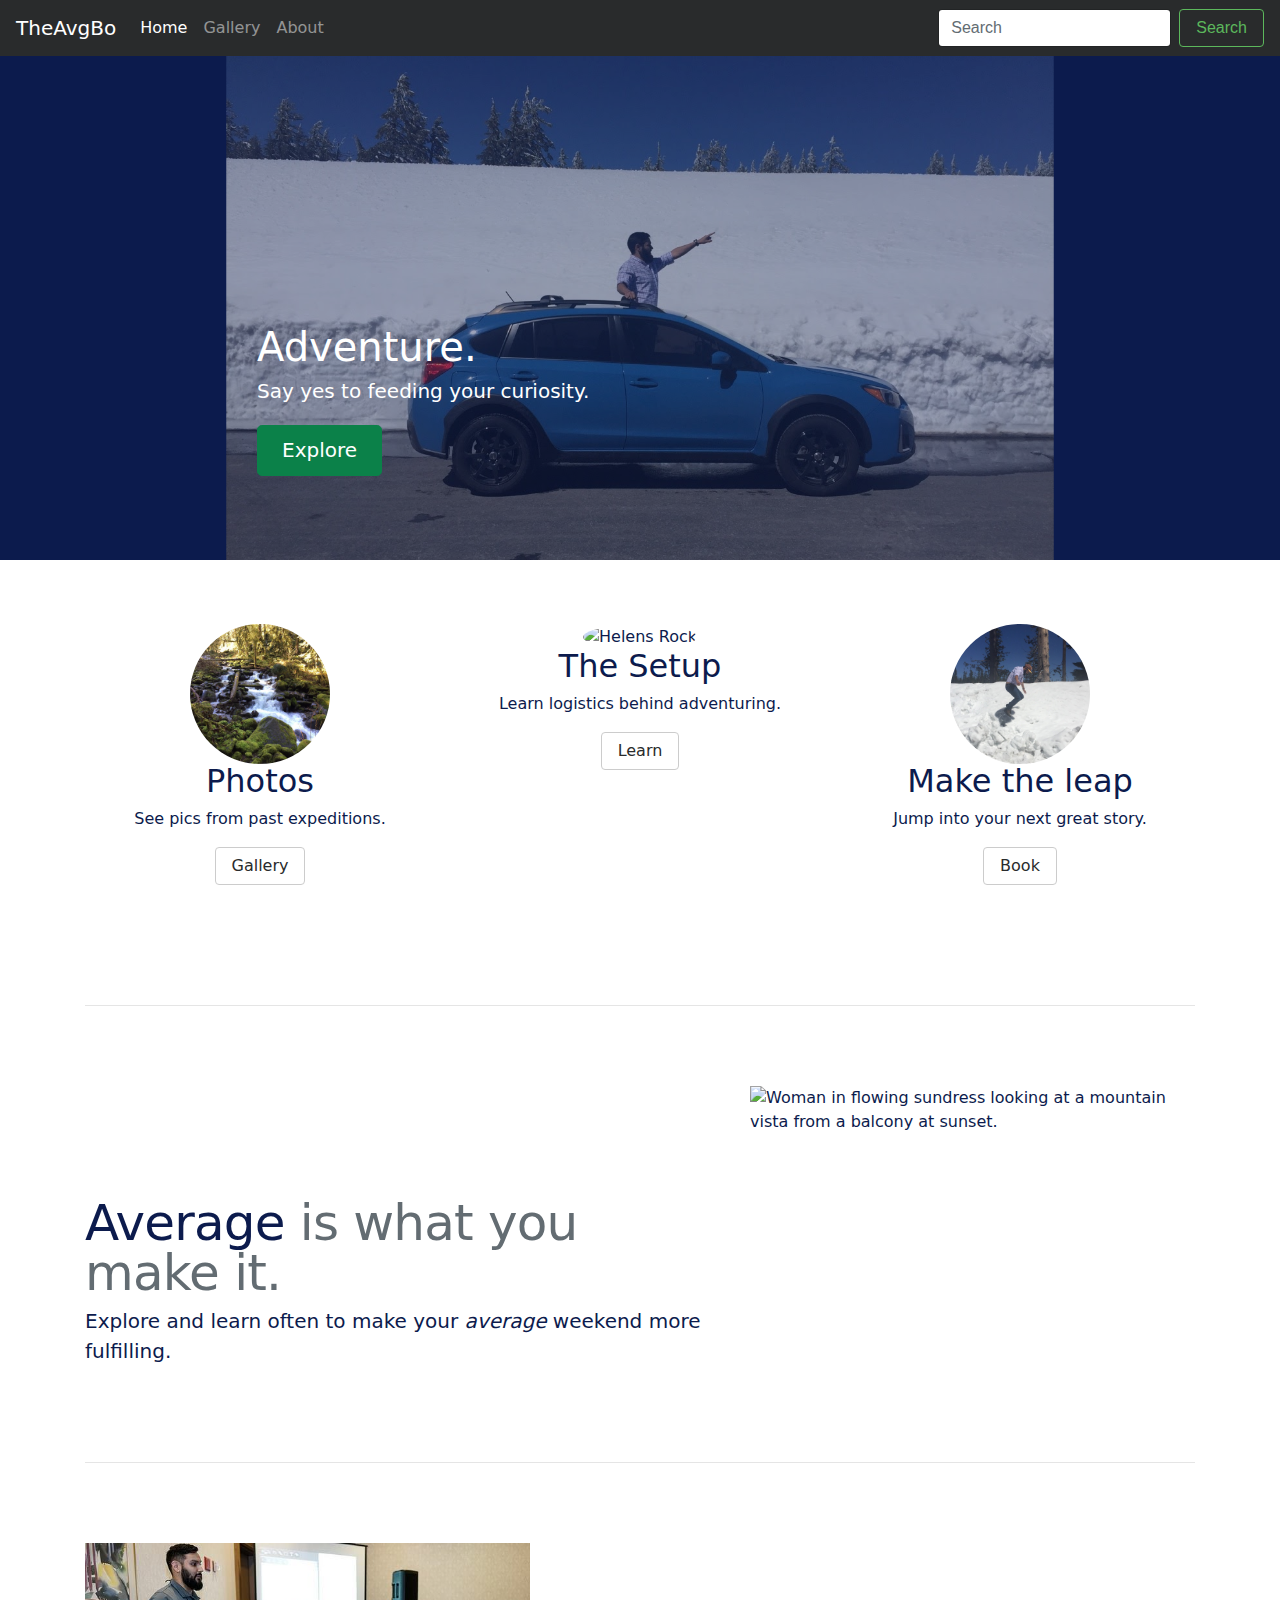
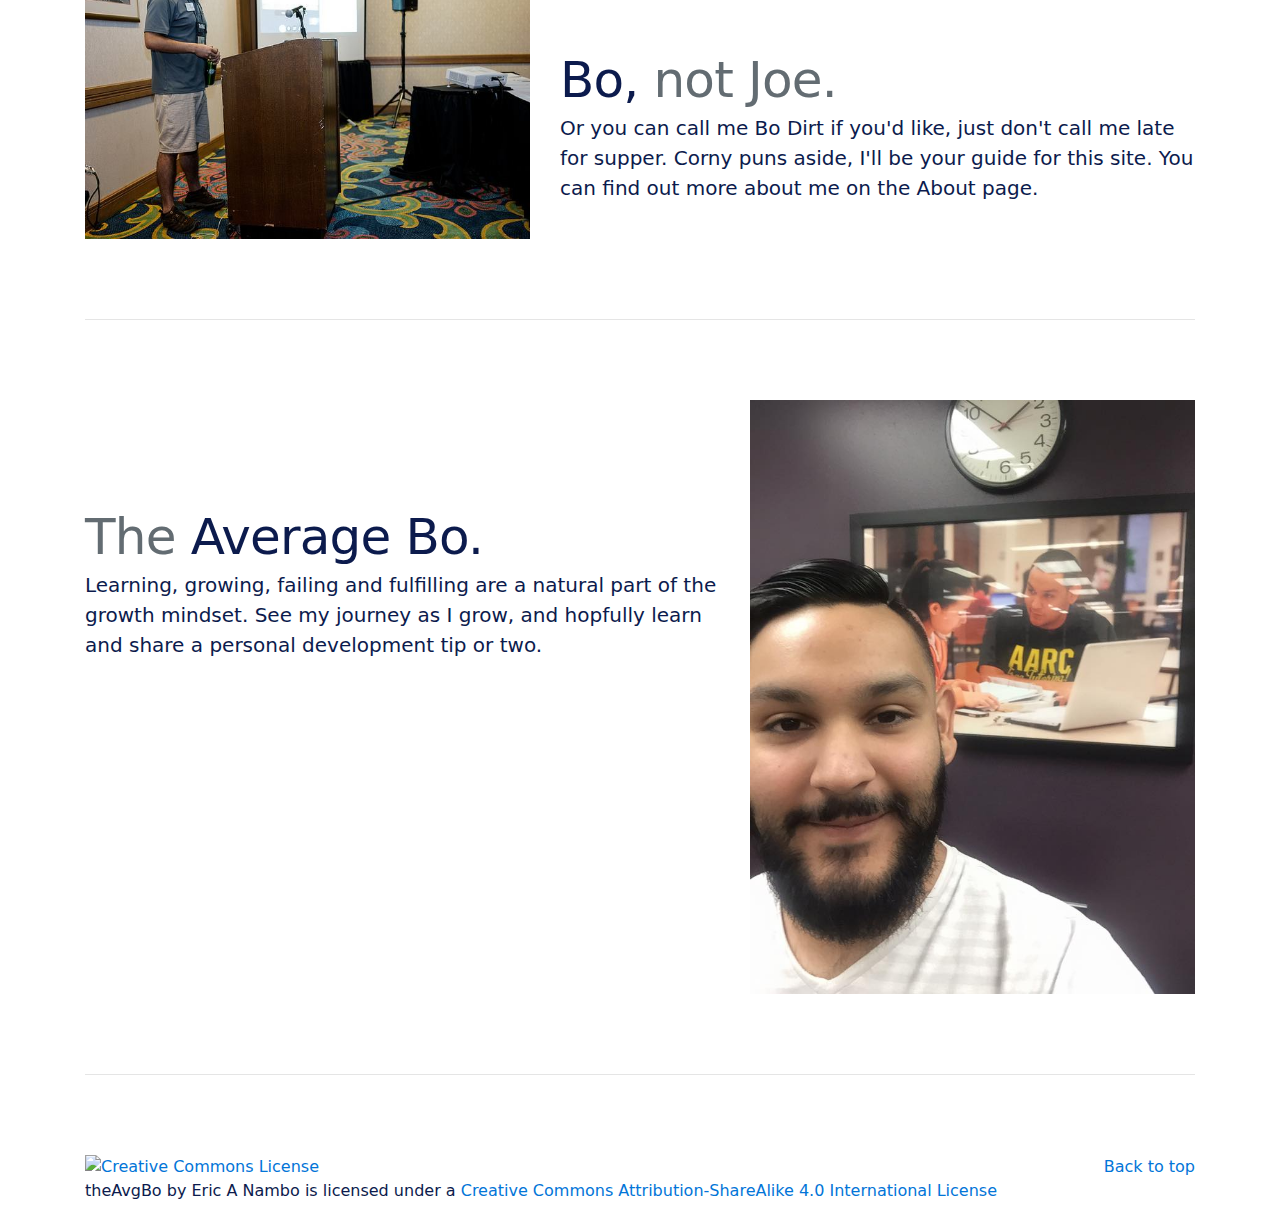
==== commit a1ddd2af: "Fix link to index.html in gallery.html" ====
--- a/index.html
+++ b/index.html
@@ -117,9 +117,9 @@
       <div class="row">
         <div class="col-lg-4">
           <img class="rounded-circle" src="img\oneontacreek.svg" alt="Oneonta Creek" width="140" height="140">
-          <h2>Gallery</h2>
+          <h2>Photos</h2>
           <p>See pics from past expeditions.</p>
-          <p><a class="btn btn-secondary" href="#" role="button">Gallery</a></p>
+          <p><a class="btn btn-secondary" href="gallery.html" role="button">Gallery</a></p>
         </div><!-- /.col-lg-4 -->
         <div class="col-lg-4">
           <img class="rounded-circle" src="img\helensrock.svg" alt="Helens Rock" width="140" height="140">
